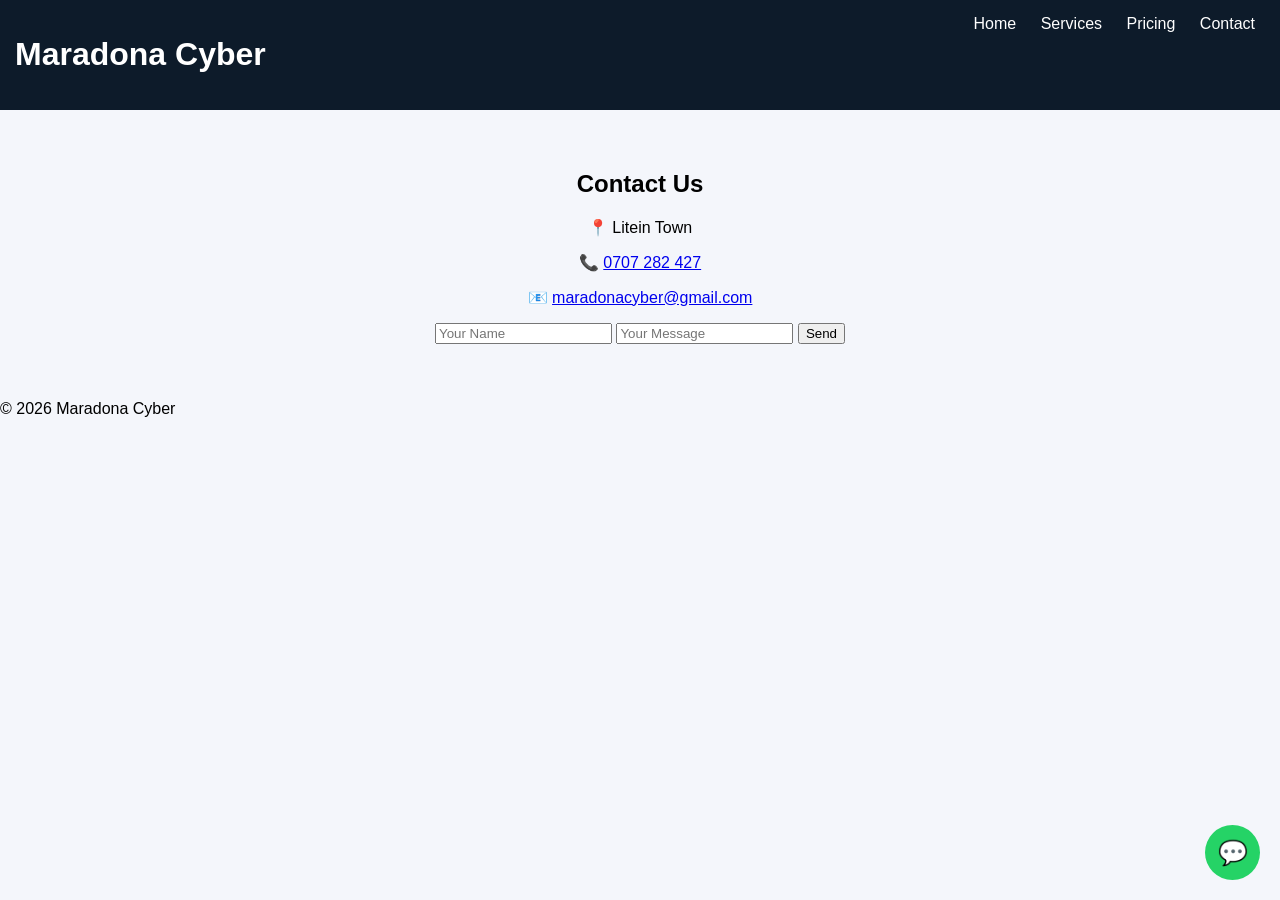
==== contact.html @ 90aab127 "Rename coontact.html to contact.html" ====
<!DOCTYPE html>
<html lang="en">
<head>
<meta charset="UTF-8">
<title>Contact | Maradona Cyber</title>
<link rel="stylesheet" href="style.css">
</head>
<body>

<header>
  <h1>Maradona Cyber</h1>
  <nav>
    <a href="index.html">Home</a>
    <a href="services.html">Services</a>
    <a href="pricing.html">Pricing</a>
    <a href="contact.html">Contact</a>
  </nav>
</header>

<section class="page">
  <h2>Contact Us</h2>

  <p>📍 Litein Town</p>
  <p>📞 <a href="tel:0707282427">0707 282 427</a></p>
  <p>📧 <a href="mailto:maradonacyber@gmail.com">maradonacyber@gmail.com</a></p>

  <form id="contactForm">
    <input type="text" placeholder="Your Name" required>
    <input type="text" placeholder="Your Message" required>
    <button type="submit">Send</button>
  </form>

</section>

<footer><p>© 2026 Maradona Cyber</p></footer>

<a href="https://wa.me/254707282427" class="whatsapp-float">💬</a>

<script src="script.js"></script>
</body>
</html>
---- style.css ----
body {
  margin: 0;
  font-family: Arial;
  background: #f4f6fb;
}

header {
  display: flex;
  justify-content: space-between;
  padding: 15px;
  background: #0d1b2a;
  color: white;
}

nav a {
  color: white;
  margin: 10px;
  text-decoration: none;
}

.hero {
  height: 80vh;
  background: linear-gradient(rgba(0,0,0,0.6), rgba(0,0,0,0.6)),
  url('https://images.unsplash.com/photo-1519389950473-47ba0277781c');
  background-size: cover;
  color: white;
  text-align: center;
  padding-top: 150px;
}

.btn {
  background: #00b4d8;
  padding: 12px 20px;
  color: white;
  text-decoration: none;
}

.features {
  display: flex;
  justify-content: center;
  gap: 20px;
  padding: 40px;
}

.card {
  background: white;
  padding: 20px;
  border-radius: 10px;
}

.page {
  padding: 40px;
  text-align: center;
}

.pricing {
  display: flex;
  justify-content: center;
  gap: 20px;
}

.plan {
  background: white;
  padding: 20px;
  border-radius: 10px;
}

/* WhatsApp */
.whatsapp-float {
  position: fixed;
  bottom: 20px;
  right: 20px;
  background: #25D366;
  color: white;
  font-size: 24px;
  width: 55px;
  height: 55px;
  display: flex;
  align-items: center;
  justify-content: center;
  border-radius: 50%;
  text-decoration: none;
}
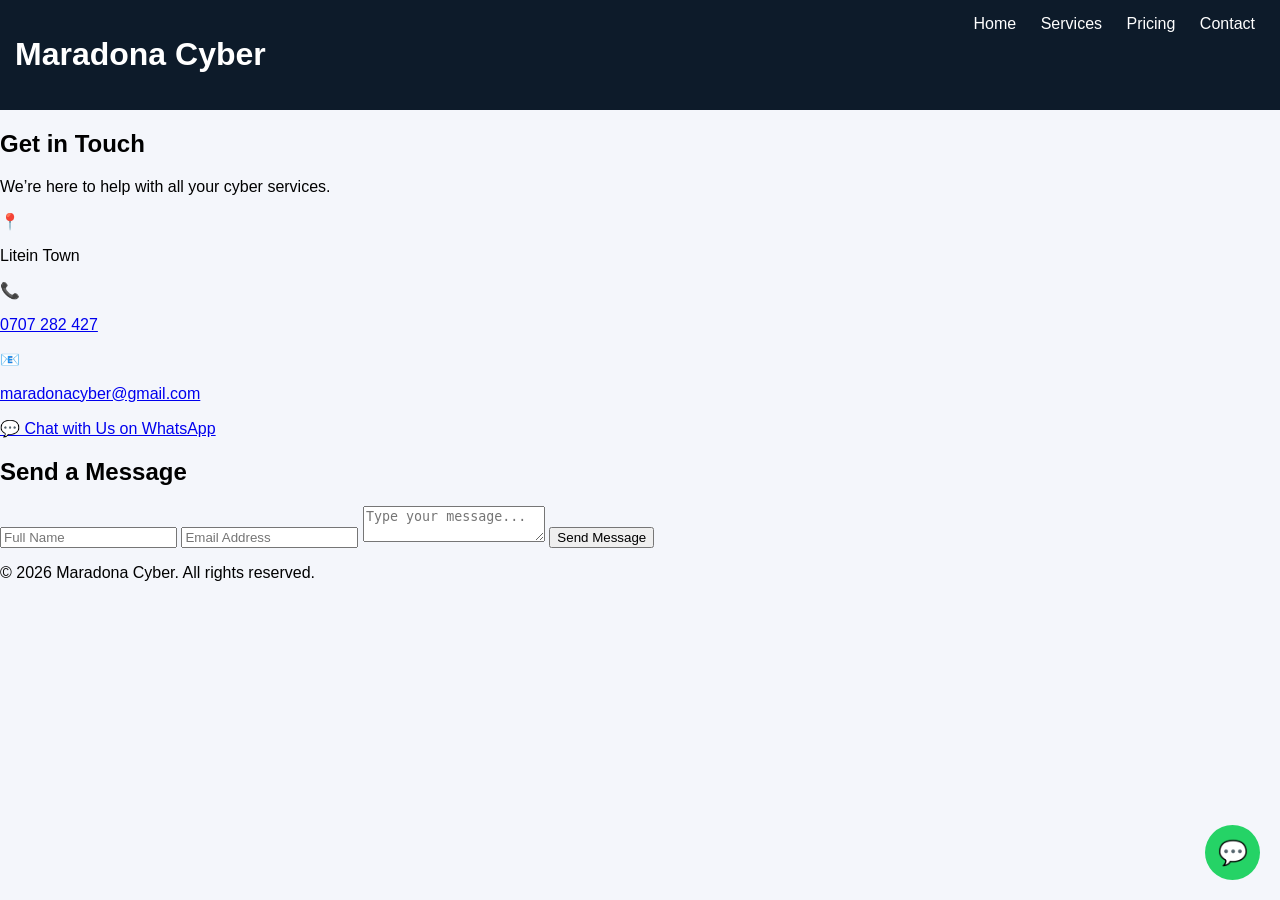
==== commit 49543102: "Update contact.html" ====
--- a/contact.html
+++ b/contact.html
@@ -2,40 +2,78 @@
 <html lang="en">
 <head>
 <meta charset="UTF-8">
+<meta name="viewport" content="width=device-width, initial-scale=1.0">
 <title>Contact | Maradona Cyber</title>
 <link rel="stylesheet" href="style.css">
+
+<!-- Google Font -->
+<link href="https://fonts.googleapis.com/css2?family=Poppins:wght@300;400;600&display=swap" rel="stylesheet">
 </head>
+
 <body>
 
-<header>
-  <h1>Maradona Cyber</h1>
+<header class="header">
+  <h1 class="logo">Maradona Cyber</h1>
   <nav>
     <a href="index.html">Home</a>
     <a href="services.html">Services</a>
     <a href="pricing.html">Pricing</a>
-    <a href="contact.html">Contact</a>
+    <a href="contact.html" class="active">Contact</a>
   </nav>
 </header>
 
-<section class="page">
-  <h2>Contact Us</h2>
+<section class="contact-container">
 
-  <p>📍 Litein Town</p>
-  <p>📞 <a href="tel:0707282427">0707 282 427</a></p>
-  <p>📧 <a href="mailto:maradonacyber@gmail.com">maradonacyber@gmail.com</a></p>
+  <div class="contact-info">
+    <h2>Get in Touch</h2>
+    <p>We’re here to help with all your cyber services.</p>
 
-  <form id="contactForm">
-    <input type="text" placeholder="Your Name" required>
-    <input type="text" placeholder="Your Message" required>
-    <button type="submit">Send</button>
-  </form>
+    <div class="info-box">
+      <span>📍</span>
+      <p>Litein Town</p>
+    </div>
+
+    <div class="info-box">
+      <span>📞</span>
+      <p><a href="tel:0707282427">0707 282 427</a></p>
+    </div>
+
+    <div class="info-box">
+      <span>📧</span>
+      <p><a href="mailto:maradonacyber@gmail.com">maradonacyber@gmail.com</a></p>
+    </div>
+
+    <!-- WHATSAPP CTA -->
+    <a href="https://wa.me/254707282427?text=Hello%20Maradona%20Cyber,%20I%20would%20like%20assistance%20with%20your%20services.%20Kindly%20advise%20on%20availability%20and%20pricing.%20Thank%20you." 
+       class="whatsapp-btn" target="_blank">
+       💬 Chat with Us on WhatsApp
+    </a>
+
+  </div>
+
+  <div class="contact-form">
+    <h2>Send a Message</h2>
+
+    <form id="contactForm">
+      <input type="text" placeholder="Full Name" required>
+      <input type="email" placeholder="Email Address" required>
+      <textarea placeholder="Type your message..." required></textarea>
+      <button type="submit">Send Message</button>
+    </form>
+
+  </div>
 
 </section>
 
-<footer><p>© 2026 Maradona Cyber</p></footer>
+<footer>
+  <p>© 2026 Maradona Cyber. All rights reserved.</p>
+</footer>
 
-<a href="https://wa.me/254707282427" class="whatsapp-float">💬</a>
+<!-- FLOATING WHATSAPP -->
+<a href="https://wa.me/254707282427?text=Hello%20Maradona%20Cyber,%20I%20need%20assistance%20with%20your%20services." 
+class="whatsapp-float" target="_blank">💬</a>
 
 <script src="script.js"></script>
+
 </body>
 </html>
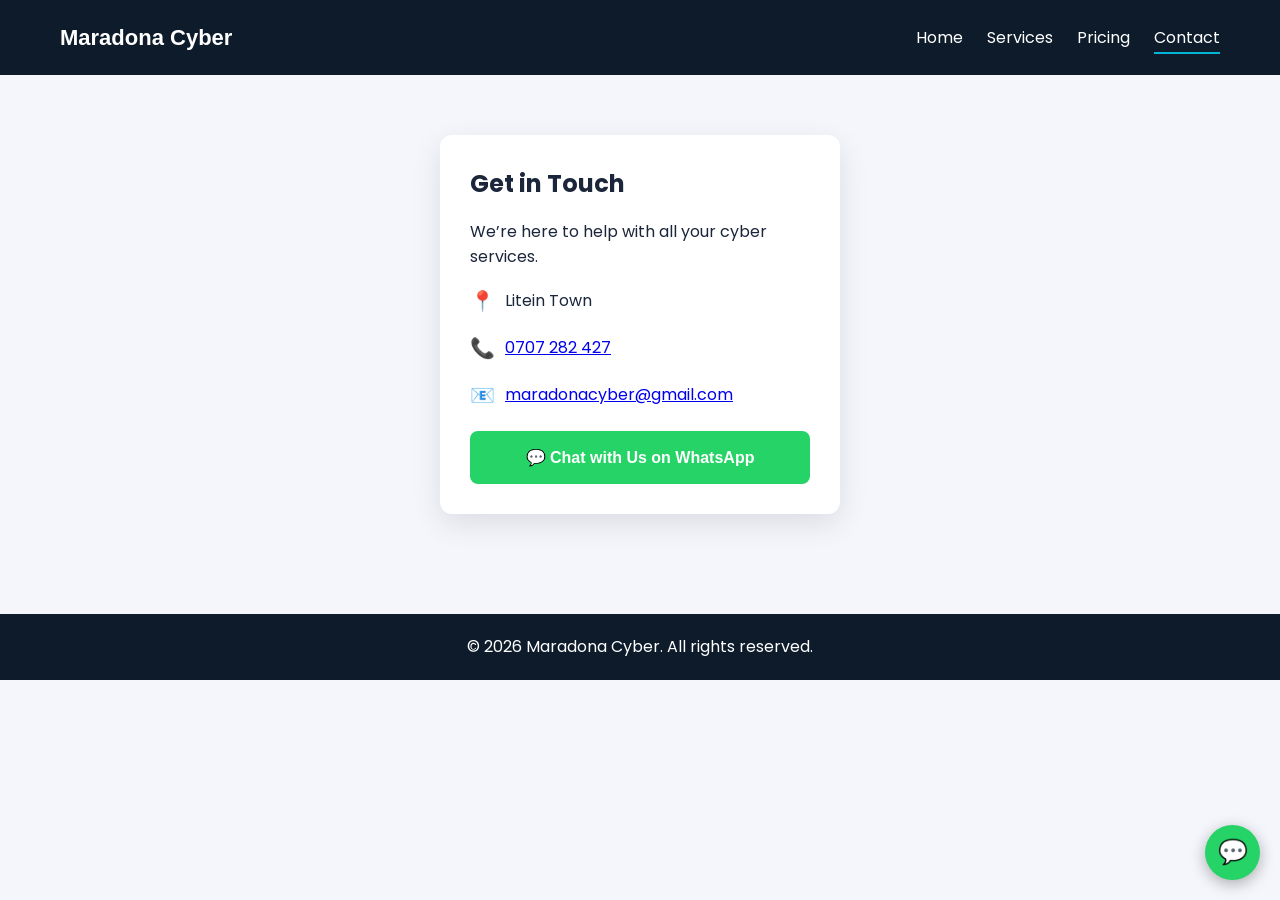
==== commit 9b138f73: "Update contact.html" ====
--- a/contact.html
+++ b/contact.html
@@ -51,18 +51,6 @@
 
   </div>
 
-  <div class="contact-form">
-    <h2>Send a Message</h2>
-
-    <form id="contactForm">
-      <input type="text" placeholder="Full Name" required>
-      <input type="email" placeholder="Email Address" required>
-      <textarea placeholder="Type your message..." required></textarea>
-      <button type="submit">Send Message</button>
-    </form>
-
-  </div>
-
 </section>
 
 <footer>
--- a/style.css
+++ b/style.css
@@ -1,71 +1,254 @@
+/* ===== GLOBAL ===== */
+* {
+  margin: 0;
+  padding: 0;
+  box-sizing: border-box;
+}
+
 body {
-  margin: 0;
-  font-family: Arial;
+  font-family: 'Poppins', sans-serif;
   background: #f4f6fb;
-}
-
-header {
+  color: #1b263b;
+  line-height: 1.6;
+}
+
+/* ===== HEADER ===== */
+.header {
   display: flex;
   justify-content: space-between;
-  padding: 15px;
+  align-items: center;
+  padding: 20px 60px;
   background: #0d1b2a;
   color: white;
 }
 
+.logo {
+  font-size: 22px;
+  font-weight: 600;
+}
+
 nav a {
   color: white;
-  margin: 10px;
+  margin-left: 20px;
   text-decoration: none;
-}
-
+  position: relative;
+  font-weight: 400;
+}
+
+nav a::after {
+  content: "";
+  position: absolute;
+  width: 0%;
+  height: 2px;
+  background: #00b4d8;
+  left: 0;
+  bottom: -5px;
+  transition: 0.3s;
+}
+
+nav a:hover::after,
+nav a.active::after {
+  width: 100%;
+}
+
+/* ===== HERO SECTION ===== */
 .hero {
-  height: 80vh;
-  background: linear-gradient(rgba(0,0,0,0.6), rgba(0,0,0,0.6)),
+  height: 90vh;
+  background: linear-gradient(rgba(13,27,42,0.7), rgba(13,27,42,0.7)),
   url('https://images.unsplash.com/photo-1519389950473-47ba0277781c');
   background-size: cover;
-  color: white;
-  text-align: center;
-  padding-top: 150px;
-}
-
+  background-position: center;
+  color: white;
+  display: flex;
+  flex-direction: column;
+  justify-content: center;
+  align-items: center;
+  text-align: center;
+}
+
+.hero h2 {
+  font-size: 42px;
+  margin-bottom: 15px;
+}
+
+.hero p {
+  font-size: 18px;
+  margin-bottom: 25px;
+}
+
+/* BUTTON */
 .btn {
   background: #00b4d8;
-  padding: 12px 20px;
-  color: white;
+  color: white;
+  padding: 12px 25px;
+  border-radius: 8px;
   text-decoration: none;
-}
-
+  transition: 0.3s;
+}
+
+.btn:hover {
+  background: #0096c7;
+}
+
+/* ===== FEATURES ===== */
 .features {
   display: flex;
   justify-content: center;
-  gap: 20px;
-  padding: 40px;
+  gap: 25px;
+  padding: 60px;
+  flex-wrap: wrap;
 }
 
 .card {
   background: white;
-  padding: 20px;
-  border-radius: 10px;
-}
-
+  padding: 25px;
+  border-radius: 12px;
+  width: 250px;
+  text-align: center;
+  font-weight: 500;
+  box-shadow: 0 10px 25px rgba(0,0,0,0.08);
+  transition: 0.3s;
+}
+
+.card:hover {
+  transform: translateY(-5px);
+}
+
+/* ===== PAGE SECTIONS ===== */
 .page {
-  padding: 40px;
-  text-align: center;
-}
-
+  padding: 60px;
+  text-align: center;
+}
+
+.page h2 {
+  margin-bottom: 20px;
+  font-size: 30px;
+}
+
+/* ===== SERVICES LIST ===== */
+.page ul {
+  list-style: none;
+}
+
+.page ul li {
+  background: white;
+  margin: 10px auto;
+  padding: 15px;
+  width: 300px;
+  border-radius: 8px;
+  box-shadow: 0 5px 15px rgba(0,0,0,0.05);
+}
+
+/* ===== PRICING ===== */
 .pricing {
   display: flex;
   justify-content: center;
-  gap: 20px;
+  gap: 25px;
+  flex-wrap: wrap;
+  margin-top: 30px;
 }
 
 .plan {
   background: white;
-  padding: 20px;
-  border-radius: 10px;
-}
-
-/* WhatsApp */
+  padding: 30px;
+  border-radius: 12px;
+  width: 250px;
+  text-align: center;
+  box-shadow: 0 10px 25px rgba(0,0,0,0.08);
+  transition: 0.3s;
+}
+
+.plan:hover {
+  transform: scale(1.05);
+}
+
+.plan h3 {
+  margin-bottom: 10px;
+}
+
+/* ===== CONTACT PAGE ===== */
+.contact-container {
+  display: flex;
+  flex-wrap: wrap;
+  gap: 40px;
+  padding: 60px;
+  justify-content: center;
+}
+
+.contact-info, 
+.contact-form {
+  background: white;
+  padding: 30px;
+  border-radius: 12px;
+  width: 400px;
+  box-shadow: 0 10px 30px rgba(0,0,0,0.1);
+}
+
+.contact-info h2,
+.contact-form h2 {
+  margin-bottom: 15px;
+}
+
+.info-box {
+  display: flex;
+  align-items: center;
+  margin: 15px 0;
+}
+
+.info-box span {
+  font-size: 20px;
+  margin-right: 10px;
+}
+
+/* ===== FORM ===== */
+.contact-form input,
+.contact-form textarea {
+  width: 100%;
+  margin: 10px 0;
+  padding: 12px;
+  border: 1px solid #ddd;
+  border-radius: 8px;
+  font-family: 'Poppins', sans-serif;
+}
+
+.contact-form textarea {
+  min-height: 120px;
+}
+
+.contact-form button {
+  width: 100%;
+  padding: 12px;
+  border: none;
+  background: #00b4d8;
+  color: white;
+  border-radius: 8px;
+  cursor: pointer;
+  transition: 0.3s;
+}
+
+.contact-form button:hover {
+  background: #0096c7;
+}
+
+/* ===== WHATSAPP BUTTON ===== */
+.whatsapp-btn {
+  display: block;
+  margin-top: 20px;
+  padding: 14px;
+  background: #25D366;
+  color: white;
+  text-align: center;
+  border-radius: 8px;
+  text-decoration: none;
+  font-weight: 600;
+  transition: 0.3s;
+}
+
+.whatsapp-btn:hover {
+  background: #1ebe5d;
+}
+
+/* FLOATING BUTTON */
 .whatsapp-float {
   position: fixed;
   bottom: 20px;
@@ -80,4 +263,46 @@
   justify-content: center;
   border-radius: 50%;
   text-decoration: none;
-}
+  box-shadow: 0 4px 15px rgba(0,0,0,0.3);
+  z-index: 1000;
+  transition: 0.3s;
+}
+
+.whatsapp-float:hover {
+  transform: scale(1.1);
+}
+
+/* ===== FOOTER ===== */
+footer {
+  text-align: center;
+  padding: 20px;
+  background: #0d1b2a;
+  color: white;
+  margin-top: 40px;
+}
+
+/* ===== RESPONSIVE ===== */
+@media (max-width: 768px) {
+  .header {
+    flex-direction: column;
+    text-align: center;
+  }
+
+  nav {
+    margin-top: 10px;
+  }
+
+  .hero h2 {
+    font-size: 28px;
+  }
+
+  .features {
+    flex-direction: column;
+    align-items: center;
+  }
+
+  .contact-container {
+    flex-direction: column;
+    padding: 30px;
+  }
+}
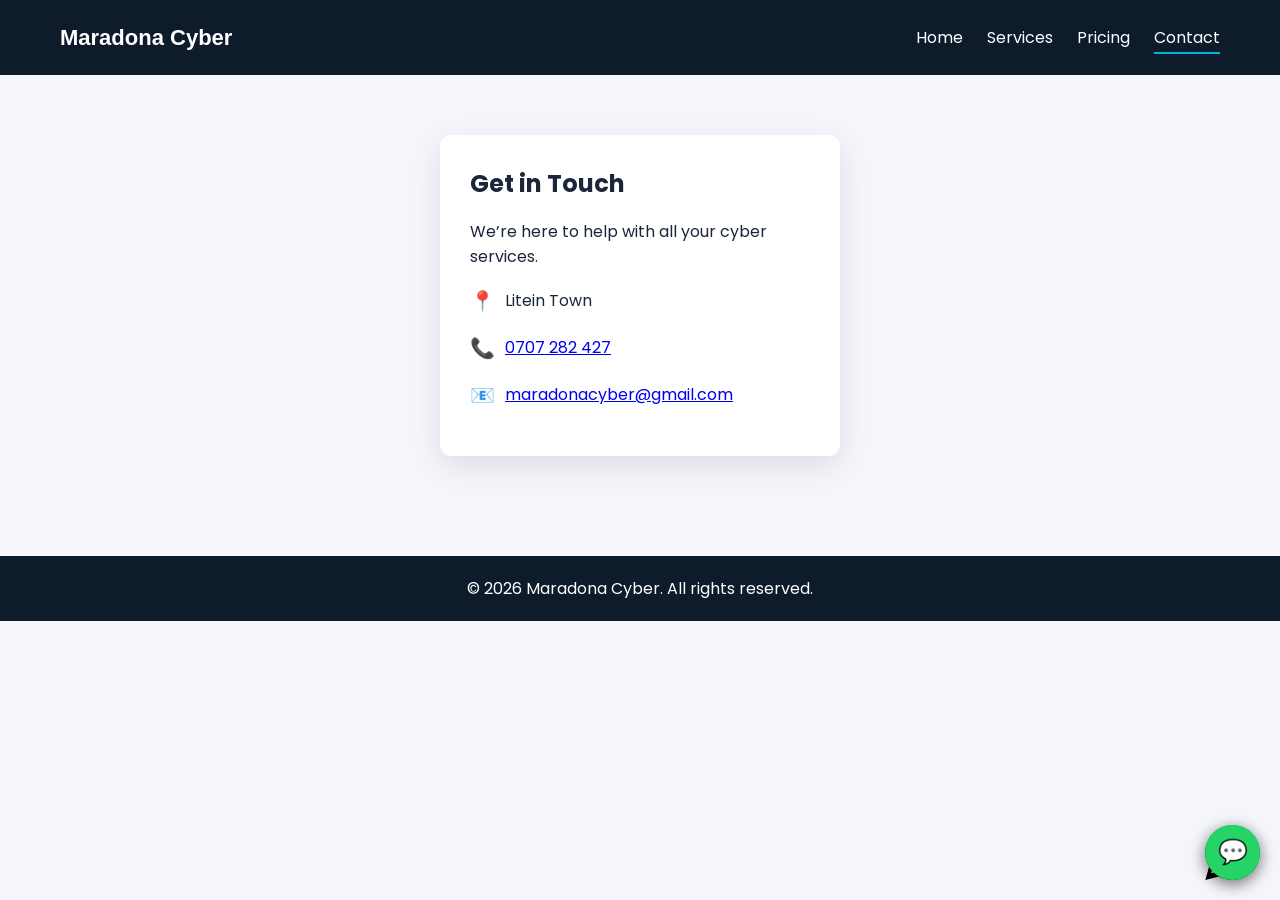
==== commit fb576c75: "Update contact.html" ====
--- a/contact.html
+++ b/contact.html
@@ -45,9 +45,13 @@
 
     <!-- WHATSAPP CTA -->
     <a href="https://wa.me/254707282427?text=Hello%20Maradona%20Cyber,%20I%20would%20like%20assistance%20with%20your%20services.%20Kindly%20advise%20on%20availability%20and%20pricing.%20Thank%20you." 
-       class="whatsapp-btn" target="_blank">
-       💬 Chat with Us on WhatsApp
-    </a>
+   class="whatsapp-float" target="_blank" aria-label="Chat on WhatsApp">
+
+  <svg xmlns="http://www.w3.org/2000/svg" viewBox="0 0 32 32">
+    <path d="M16 .4C7.2.4.2 7.4.2 16.2c0 2.9.8 5.6 2.2 8L.2 32l7.9-2.1c2.3 1.2 5 1.9 7.9 1.9 8.8 0 15.8-7 15.8-15.8S24.8.4 16 .4zm0 28.7c-2.6 0-5.1-.7-7.2-2l-.5-.3-4.7 1.2 1.3-4.6-.3-.5c-1.4-2.2-2.1-4.8-2.1-7.4C2.5 8.4 8.4 2.5 16 2.5s13.5 5.9 13.5 13.5S23.6 29.1 16 29.1zm7.5-10.2c-.4-.2-2.3-1.1-2.6-1.2-.4-.1-.6-.2-.9.2-.3.4-1 1.2-1.2 1.4-.2.2-.5.3-.9.1-2.3-1.1-3.8-2-5.3-4.4-.4-.6.4-.6 1.1-2 .1-.2.1-.5 0-.7-.1-.2-.9-2.2-1.2-3-.3-.8-.6-.7-.9-.7h-.7c-.2 0-.7.1-1.1.5s-1.4 1.3-1.4 3.1 1.4 3.6 1.6 3.8c.2.2 2.7 4.1 6.6 5.7.9.4 1.6.6 2.2.8.9.3 1.7.3 2.4.2.7-.1 2.3-.9 2.6-1.8.3-.9.3-1.7.2-1.8-.1-.2-.3-.3-.7-.5z"/>
+  </svg>
+
+</a>
 
   </div>
 
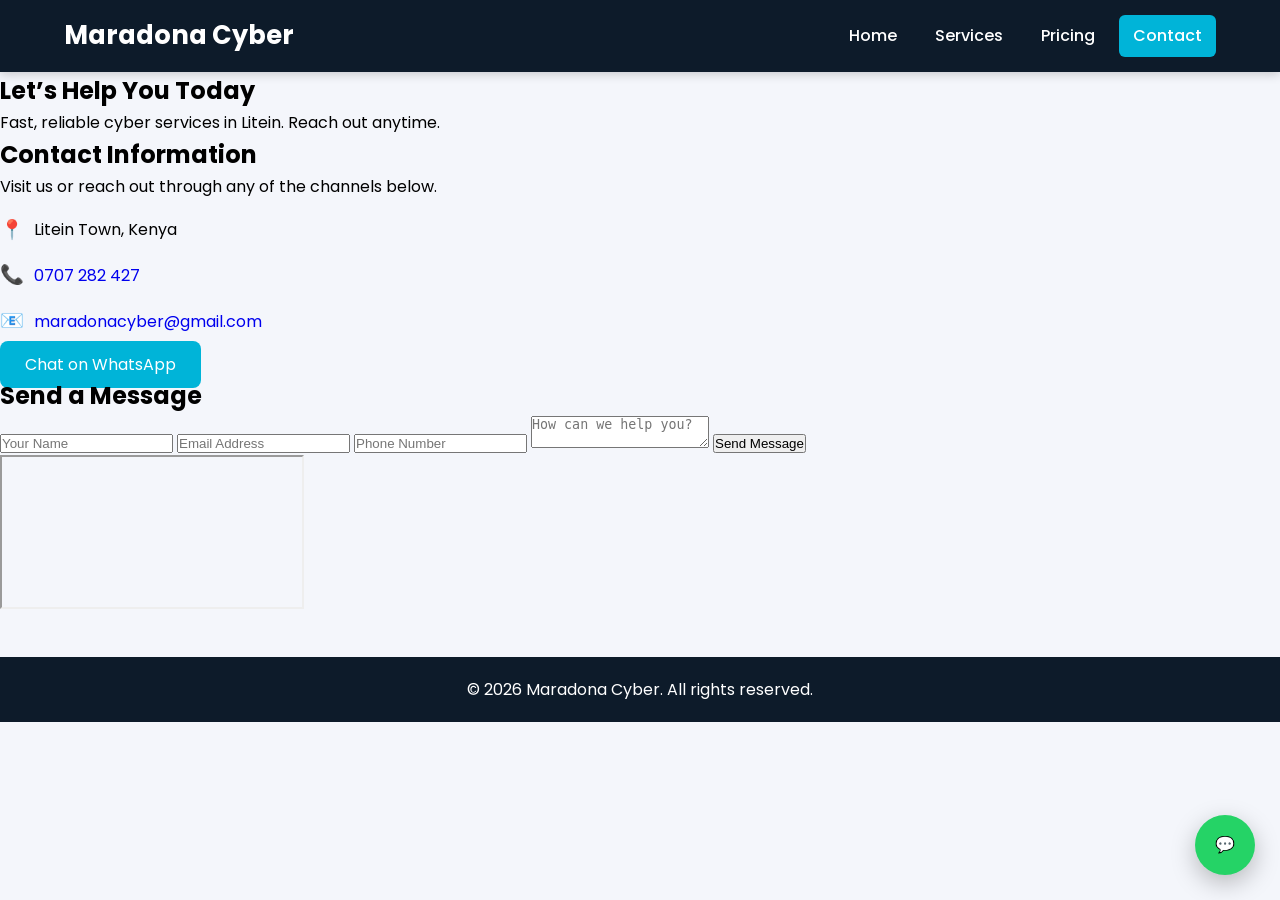
==== commit e7e86078: "Update contact.html" ====
--- a/contact.html
+++ b/contact.html
@@ -6,12 +6,12 @@
 <title>Contact | Maradona Cyber</title>
 <link rel="stylesheet" href="style.css">
 
-<!-- Google Font -->
 <link href="https://fonts.googleapis.com/css2?family=Poppins:wght@300;400;600&display=swap" rel="stylesheet">
 </head>
 
 <body>
 
+<!-- ===== HEADER ===== -->
 <header class="header">
   <h1 class="logo">Maradona Cyber</h1>
   <nav>
@@ -22,15 +22,23 @@
   </nav>
 </header>
 
-<section class="contact-container">
+<!-- ===== HERO ===== -->
+<section class="contact-hero">
+  <h2>Let’s Help You Today</h2>
+  <p>Fast, reliable cyber services in Litein. Reach out anytime.</p>
+</section>
 
-  <div class="contact-info">
-    <h2>Get in Touch</h2>
-    <p>We’re here to help with all your cyber services.</p>
+<!-- ===== MAIN CONTACT SECTION ===== -->
+<section class="contact-wrapper">
+
+  <!-- LEFT SIDE -->
+  <div class="contact-left">
+    <h2>Contact Information</h2>
+    <p>Visit us or reach out through any of the channels below.</p>
 
     <div class="info-box">
       <span>📍</span>
-      <p>Litein Town</p>
+      <p>Litein Town, Kenya</p>
     </div>
 
     <div class="info-box">
@@ -43,29 +51,43 @@
       <p><a href="mailto:maradonacyber@gmail.com">maradonacyber@gmail.com</a></p>
     </div>
 
-    <!-- WHATSAPP CTA -->
-    <a href="https://wa.me/254707282427?text=Hello%20Maradona%20Cyber,%20I%20would%20like%20assistance%20with%20your%20services.%20Kindly%20advise%20on%20availability%20and%20pricing.%20Thank%20you." 
-   class="whatsapp-float" target="_blank" aria-label="Chat on WhatsApp">
+    <!-- CTA BUTTON -->
+    <a href="https://wa.me/254707282427" class="btn" target="_blank">
+      Chat on WhatsApp
+    </a>
+  </div>
 
-  <svg xmlns="http://www.w3.org/2000/svg" viewBox="0 0 32 32">
-    <path d="M16 .4C7.2.4.2 7.4.2 16.2c0 2.9.8 5.6 2.2 8L.2 32l7.9-2.1c2.3 1.2 5 1.9 7.9 1.9 8.8 0 15.8-7 15.8-15.8S24.8.4 16 .4zm0 28.7c-2.6 0-5.1-.7-7.2-2l-.5-.3-4.7 1.2 1.3-4.6-.3-.5c-1.4-2.2-2.1-4.8-2.1-7.4C2.5 8.4 8.4 2.5 16 2.5s13.5 5.9 13.5 13.5S23.6 29.1 16 29.1zm7.5-10.2c-.4-.2-2.3-1.1-2.6-1.2-.4-.1-.6-.2-.9.2-.3.4-1 1.2-1.2 1.4-.2.2-.5.3-.9.1-2.3-1.1-3.8-2-5.3-4.4-.4-.6.4-.6 1.1-2 .1-.2.1-.5 0-.7-.1-.2-.9-2.2-1.2-3-.3-.8-.6-.7-.9-.7h-.7c-.2 0-.7.1-1.1.5s-1.4 1.3-1.4 3.1 1.4 3.6 1.6 3.8c.2.2 2.7 4.1 6.6 5.7.9.4 1.6.6 2.2.8.9.3 1.7.3 2.4.2.7-.1 2.3-.9 2.6-1.8.3-.9.3-1.7.2-1.8-.1-.2-.3-.3-.7-.5z"/>
-  </svg>
+  <!-- RIGHT SIDE (FORM) -->
+  <div class="contact-right">
+    <h2>Send a Message</h2>
 
-</a>
+    <form>
+      <input type="text" placeholder="Your Name" required>
+      <input type="email" placeholder="Email Address" required>
+      <input type="tel" placeholder="Phone Number">
+      <textarea placeholder="How can we help you?" required></textarea>
 
+      <button type="submit">Send Message</button>
+    </form>
   </div>
 
 </section>
 
+<!-- ===== MAP (OPTIONAL PRO TOUCH) ===== -->
+<section class="map">
+  <iframe 
+    src="https://maps.google.com/maps?q=litein%20town&t=&z=13&ie=UTF8&iwloc=&output=embed"
+    loading="lazy">
+  </iframe>
+</section>
+
+<!-- ===== FOOTER ===== -->
 <footer>
   <p>© 2026 Maradona Cyber. All rights reserved.</p>
 </footer>
 
 <!-- FLOATING WHATSAPP -->
-<a href="https://wa.me/254707282427?text=Hello%20Maradona%20Cyber,%20I%20need%20assistance%20with%20your%20services." 
-class="whatsapp-float" target="_blank">💬</a>
-
-<script src="script.js"></script>
+<a href="https://wa.me/254707282427" class="whatsapp-float">💬</a>
 
 </body>
 </html>
--- a/style.css
+++ b/style.css
@@ -8,8 +8,17 @@
 body {
   font-family: 'Poppins', sans-serif;
   background: #f4f6fb;
-  color: #1b263b;
+  color: #000;
   line-height: 1.6;
+}
+
+a {
+  text-decoration: none;
+}
+
+img {
+  max-width: 100%;
+  height: auto;
 }
 
 /* ===== HEADER ===== */
@@ -17,24 +26,48 @@
   display: flex;
   justify-content: space-between;
   align-items: center;
-  padding: 20px 60px;
+  padding: 15px 5%;
   background: #0d1b2a;
-  color: white;
+  color: #ffffff;
+  flex-wrap: wrap;
+  box-shadow: 0 2px 10px rgba(0,0,0,0.2);
 }
 
 .logo {
-  font-size: 22px;
-  font-weight: 600;
+  font-size: 1.6rem;
+  font-weight: 700;
+  color: #ffffff;
+}
+
+/* NAVIGATION */
+nav {
+  display: flex;
+  flex-wrap: wrap;
+  gap: 10px;
 }
 
 nav a {
-  color: white;
-  margin-left: 20px;
-  text-decoration: none;
+  color: #ffffff;
+  font-weight: 500;
+  padding: 8px 14px;
+  border-radius: 6px;
   position: relative;
-  font-weight: 400;
-}
-
+  transition: all 0.3s ease;
+}
+
+/* HOVER */
+nav a:hover {
+  background: rgba(255,255,255,0.1);
+  color: #00b4d8;
+}
+
+/* ACTIVE */
+nav a.active {
+  background: #00b4d8;
+  color: #ffffff;
+}
+
+/* UNDERLINE */
 nav a::after {
   content: "";
   position: absolute;
@@ -42,37 +75,36 @@
   height: 2px;
   background: #00b4d8;
   left: 0;
-  bottom: -5px;
-  transition: 0.3s;
-}
-
-nav a:hover::after,
-nav a.active::after {
-  width: 100%;
-}
-
-/* ===== HERO SECTION ===== */
+  bottom: -4px;
+  transition: width 0.3s ease;
+}
+
+nav a:hover::after {
+  width: 100%;
+}
+
+/* ===== HERO ===== */
 .hero {
   height: 90vh;
   background: linear-gradient(rgba(13,27,42,0.7), rgba(13,27,42,0.7)),
-  url('https://images.unsplash.com/photo-1519389950473-47ba0277781c');
+              url('https://images.unsplash.com/photo-1519389950473-47ba0277781c') no-repeat center center;
   background-size: cover;
-  background-position: center;
   color: white;
   display: flex;
   flex-direction: column;
   justify-content: center;
   align-items: center;
   text-align: center;
+  padding: 0 5%;
 }
 
 .hero h2 {
-  font-size: 42px;
+  font-size: 3rem;
   margin-bottom: 15px;
 }
 
 .hero p {
-  font-size: 18px;
+  font-size: 1.2rem;
   margin-bottom: 25px;
 }
 
@@ -82,111 +114,95 @@
   color: white;
   padding: 12px 25px;
   border-radius: 8px;
-  text-decoration: none;
-  transition: 0.3s;
+  transition: all 0.3s ease;
 }
 
 .btn:hover {
   background: #0096c7;
 }
 
-/* ===== FEATURES ===== */
-.features {
-  display: flex;
-  justify-content: center;
+/* ===== GRIDS ===== */
+.features,
+.services-grid,
+.pricing {
+  display: grid;
+  grid-template-columns: repeat(auto-fit, minmax(250px, 1fr));
   gap: 25px;
-  padding: 60px;
-  flex-wrap: wrap;
-}
-
-.card {
+  padding: 40px 5%;
+  justify-items: center;
+}
+
+/* ===== CARDS ===== */
+.service-card,
+.card,
+.plan {
   background: white;
+  width: 100%;
+  max-width: 260px;
   padding: 25px;
   border-radius: 12px;
-  width: 250px;
   text-align: center;
-  font-weight: 500;
+  color: #000;
   box-shadow: 0 10px 25px rgba(0,0,0,0.08);
-  transition: 0.3s;
-}
-
-.card:hover {
-  transform: translateY(-5px);
-}
-
-/* ===== PAGE SECTIONS ===== */
+  transition: transform 0.3s ease, box-shadow 0.3s ease;
+  cursor: pointer;
+}
+
+.service-card:hover,
+.card:hover,
+.plan:hover {
+  transform: translateY(-8px) scale(1.03);
+  box-shadow: 0 15px 35px rgba(0,0,0,0.15);
+}
+
+.service-card .icon,
+.card .icon {
+  font-size: 2rem;
+}
+
+.service-card h3,
+.card h3,
+.plan h3 {
+  margin: 10px 0;
+}
+
+.service-card p,
+.card p,
+.plan p {
+  font-size: 0.9rem;
+  color: #555;
+}
+
+/* ===== PAGE ===== */
 .page {
-  padding: 60px;
+  padding: 50px 5%;
+  max-width: 1200px;
+  margin: auto;
   text-align: center;
 }
 
 .page h2 {
   margin-bottom: 20px;
-  font-size: 30px;
-}
-
-/* ===== SERVICES LIST ===== */
-.page ul {
-  list-style: none;
-}
-
-.page ul li {
-  background: white;
-  margin: 10px auto;
-  padding: 15px;
-  width: 300px;
-  border-radius: 8px;
-  box-shadow: 0 5px 15px rgba(0,0,0,0.05);
-}
-
-/* ===== PRICING ===== */
-.pricing {
-  display: flex;
-  justify-content: center;
-  gap: 25px;
-  flex-wrap: wrap;
-  margin-top: 30px;
-}
-
-.plan {
-  background: white;
-  padding: 30px;
-  border-radius: 12px;
-  width: 250px;
-  text-align: center;
-  box-shadow: 0 10px 25px rgba(0,0,0,0.08);
-  transition: 0.3s;
-}
-
-.plan:hover {
-  transform: scale(1.05);
-}
-
-.plan h3 {
-  margin-bottom: 10px;
-}
-
-/* ===== CONTACT PAGE ===== */
+  font-size: 2rem;
+}
+
+/* ===== CONTACT ===== */
 .contact-container {
   display: flex;
   flex-wrap: wrap;
   gap: 40px;
-  padding: 60px;
+  padding: 50px 5%;
   justify-content: center;
 }
 
-.contact-info, 
+.contact-info,
 .contact-form {
   background: white;
   padding: 30px;
   border-radius: 12px;
-  width: 400px;
+  width: 100%;
+  max-width: 400px;
   box-shadow: 0 10px 30px rgba(0,0,0,0.1);
-}
-
-.contact-info h2,
-.contact-form h2 {
-  margin-bottom: 15px;
 }
 
 .info-box {
@@ -196,11 +212,11 @@
 }
 
 .info-box span {
-  font-size: 20px;
+  font-size: 1.2rem;
   margin-right: 10px;
 }
 
-/* ===== FORM ===== */
+/* FORM */
 .contact-form input,
 .contact-form textarea {
   width: 100%;
@@ -208,7 +224,6 @@
   padding: 12px;
   border: 1px solid #ddd;
   border-radius: 8px;
-  font-family: 'Poppins', sans-serif;
 }
 
 .contact-form textarea {
@@ -223,53 +238,41 @@
   color: white;
   border-radius: 8px;
   cursor: pointer;
-  transition: 0.3s;
+  transition: all 0.3s ease;
 }
 
 .contact-form button:hover {
   background: #0096c7;
 }
 
-/* ===== WHATSAPP BUTTON ===== */
-.whatsapp-btn {
-  display: block;
-  margin-top: 20px;
-  padding: 14px;
-  background: #25D366;
-  color: white;
-  text-align: center;
-  border-radius: 8px;
-  text-decoration: none;
-  font-weight: 600;
-  transition: 0.3s;
-}
-
-.whatsapp-btn:hover {
-  background: #1ebe5d;
-}
-
-/* FLOATING BUTTON */
+/* ===== WHATSAPP ===== */
 .whatsapp-float {
   position: fixed;
-  bottom: 20px;
-  right: 20px;
+  bottom: 25px;
+  right: 25px;
+  width: 60px;
+  height: 60px;
   background: #25D366;
-  color: white;
-  font-size: 24px;
-  width: 55px;
-  height: 55px;
+  border-radius: 50%;
   display: flex;
   align-items: center;
   justify-content: center;
-  border-radius: 50%;
-  text-decoration: none;
-  box-shadow: 0 4px 15px rgba(0,0,0,0.3);
+  box-shadow: 0 8px 25px rgba(0,0,0,0.25);
   z-index: 1000;
-  transition: 0.3s;
+  transition: all 0.3s ease;
+  animation: pulse 2s infinite;
 }
 
 .whatsapp-float:hover {
   transform: scale(1.1);
+  background: #1ebe5d;
+}
+
+/* ANIMATION */
+@keyframes pulse {
+  0% { box-shadow: 0 0 0 0 rgba(37,211,102, 0.6); }
+  70% { box-shadow: 0 0 0 15px rgba(37,211,102, 0); }
+  100% { box-shadow: 0 0 0 0 rgba(37,211,102, 0); }
 }
 
 /* ===== FOOTER ===== */
@@ -282,6 +285,12 @@
 }
 
 /* ===== RESPONSIVE ===== */
+@media (max-width: 1024px) {
+  .hero h2 {
+    font-size: 2.4rem;
+  }
+}
+
 @media (max-width: 768px) {
   .header {
     flex-direction: column;
@@ -290,19 +299,25 @@
 
   nav {
     margin-top: 10px;
+    justify-content: center;
+  }
+
+  .hero {
+    height: auto;
+    padding: 60px 5%;
   }
 
   .hero h2 {
-    font-size: 28px;
-  }
-
-  .features {
-    flex-direction: column;
-    align-items: center;
+    font-size: 2rem;
+  }
+
+  .features,
+  .services-grid,
+  .pricing {
+    grid-template-columns: 1fr;
   }
 
   .contact-container {
     flex-direction: column;
-    padding: 30px;
-  }
-}
+  }
+}
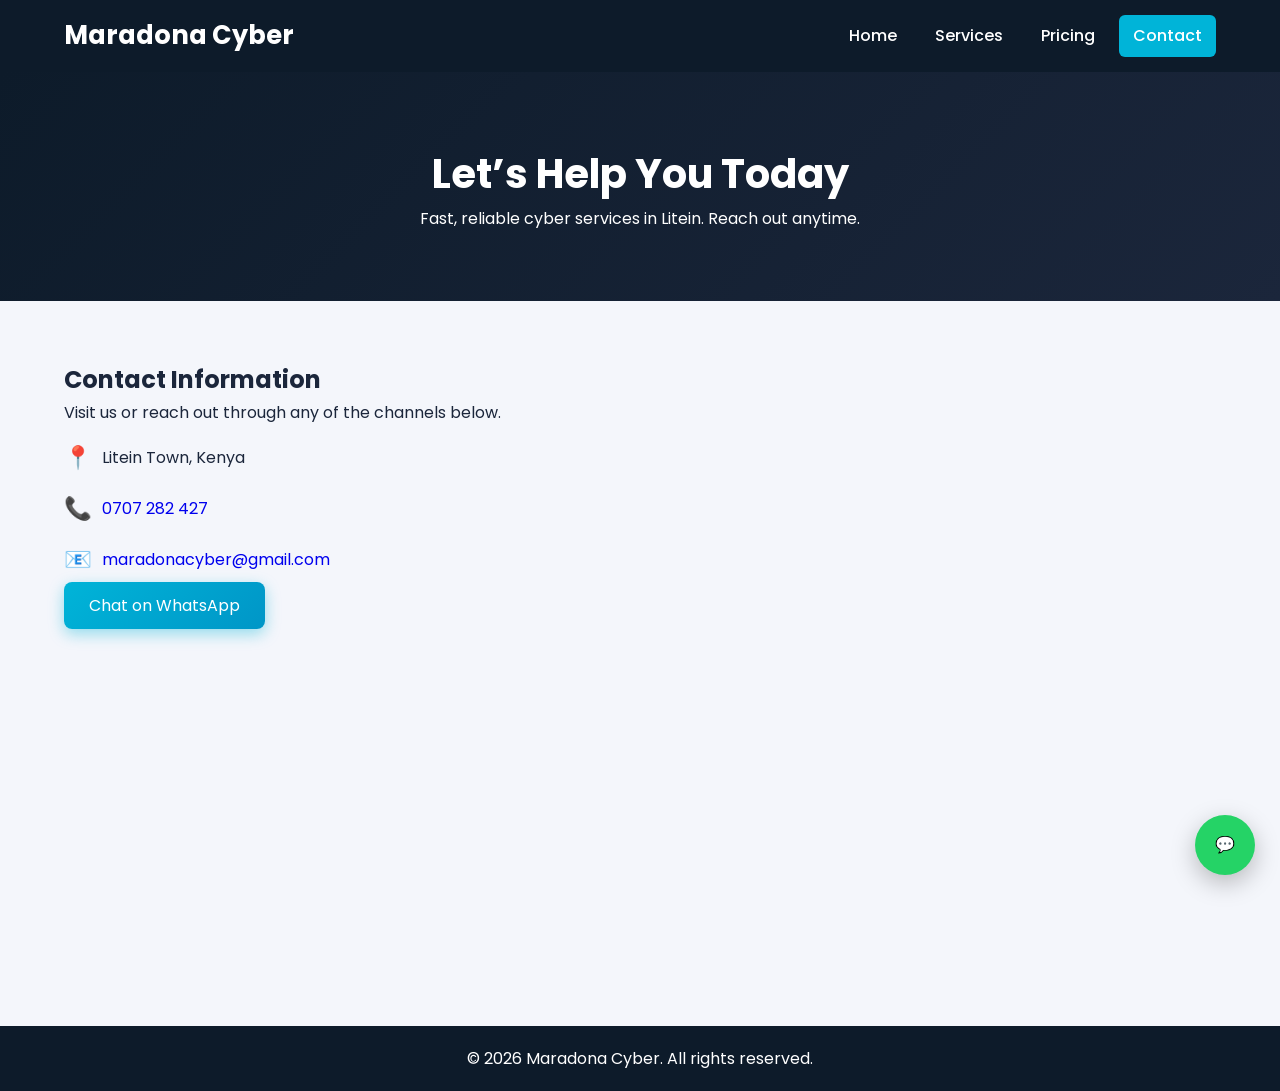
==== commit 06fd9218: "Update contact.html" ====
--- a/contact.html
+++ b/contact.html
@@ -57,20 +57,6 @@
     </a>
   </div>
 
-  <!-- RIGHT SIDE (FORM) -->
-  <div class="contact-right">
-    <h2>Send a Message</h2>
-
-    <form>
-      <input type="text" placeholder="Your Name" required>
-      <input type="email" placeholder="Email Address" required>
-      <input type="tel" placeholder="Phone Number">
-      <textarea placeholder="How can we help you?" required></textarea>
-
-      <button type="submit">Send Message</button>
-    </form>
-  </div>
-
 </section>
 
 <!-- ===== MAP (OPTIONAL PRO TOUCH) ===== -->
--- a/style.css
+++ b/style.css
@@ -8,7 +8,7 @@
 body {
   font-family: 'Poppins', sans-serif;
   background: #f4f6fb;
-  color: #000;
+  color: #1b263b;
   line-height: 1.6;
 }
 
@@ -28,72 +28,50 @@
   align-items: center;
   padding: 15px 5%;
   background: #0d1b2a;
-  color: #ffffff;
+  color: #fff;
   flex-wrap: wrap;
-  box-shadow: 0 2px 10px rgba(0,0,0,0.2);
+  box-shadow: 0 4px 20px rgba(0,0,0,0.2);
 }
 
 .logo {
   font-size: 1.6rem;
   font-weight: 700;
-  color: #ffffff;
-}
-
-/* NAVIGATION */
+}
+
+/* NAV */
 nav {
   display: flex;
-  flex-wrap: wrap;
   gap: 10px;
 }
 
 nav a {
-  color: #ffffff;
+  color: #fff;
   font-weight: 500;
   padding: 8px 14px;
   border-radius: 6px;
-  position: relative;
   transition: all 0.3s ease;
 }
 
-/* HOVER */
 nav a:hover {
   background: rgba(255,255,255,0.1);
   color: #00b4d8;
 }
 
-/* ACTIVE */
 nav a.active {
   background: #00b4d8;
-  color: #ffffff;
-}
-
-/* UNDERLINE */
-nav a::after {
-  content: "";
-  position: absolute;
-  width: 0%;
-  height: 2px;
-  background: #00b4d8;
-  left: 0;
-  bottom: -4px;
-  transition: width 0.3s ease;
-}
-
-nav a:hover::after {
-  width: 100%;
+  color: #fff;
 }
 
 /* ===== HERO ===== */
 .hero {
   height: 90vh;
   background: linear-gradient(rgba(13,27,42,0.7), rgba(13,27,42,0.7)),
-              url('https://images.unsplash.com/photo-1519389950473-47ba0277781c') no-repeat center center;
+              url('https://images.unsplash.com/photo-1519389950473-47ba0277781c') no-repeat center;
   background-size: cover;
   color: white;
   display: flex;
-  flex-direction: column;
+  align-items: center;
   justify-content: center;
-  align-items: center;
   text-align: center;
   padding: 0 5%;
 }
@@ -110,15 +88,17 @@
 
 /* BUTTON */
 .btn {
-  background: #00b4d8;
+  background: linear-gradient(135deg, #00b4d8, #0096c7);
   color: white;
   padding: 12px 25px;
   border-radius: 8px;
-  transition: all 0.3s ease;
+  transition: 0.3s;
+  box-shadow: 0 5px 15px rgba(0,180,216,0.4);
 }
 
 .btn:hover {
-  background: #0096c7;
+  transform: translateY(-2px);
+  box-shadow: 0 10px 25px rgba(0,180,216,0.5);
 }
 
 /* ===== GRIDS ===== */
@@ -126,10 +106,9 @@
 .services-grid,
 .pricing {
   display: grid;
-  grid-template-columns: repeat(auto-fit, minmax(250px, 1fr));
-  gap: 25px;
-  padding: 40px 5%;
-  justify-items: center;
+  grid-template-columns: repeat(auto-fit, minmax(260px, 1fr));
+  gap: 30px;
+  padding: 50px 5%;
 }
 
 /* ===== CARDS ===== */
@@ -137,74 +116,86 @@
 .card,
 .plan {
   background: white;
-  width: 100%;
-  max-width: 260px;
-  padding: 25px;
-  border-radius: 12px;
-  text-align: center;
-  color: #000;
-  box-shadow: 0 10px 25px rgba(0,0,0,0.08);
-  transition: transform 0.3s ease, box-shadow 0.3s ease;
-  cursor: pointer;
+  padding: 30px;
+  border-radius: 14px;
+  text-align: center;
+  box-shadow: 0 15px 40px rgba(0,0,0,0.08);
+  transition: all 0.3s ease;
 }
 
 .service-card:hover,
 .card:hover,
 .plan:hover {
-  transform: translateY(-8px) scale(1.03);
-  box-shadow: 0 15px 35px rgba(0,0,0,0.15);
-}
-
-.service-card .icon,
-.card .icon {
-  font-size: 2rem;
+  transform: translateY(-10px);
+  box-shadow: 0 25px 50px rgba(0,0,0,0.15);
 }
 
 .service-card h3,
 .card h3,
 .plan h3 {
-  margin: 10px 0;
+  margin: 15px 0;
 }
 
 .service-card p,
 .card p,
 .plan p {
-  font-size: 0.9rem;
+  font-size: 0.95rem;
   color: #555;
 }
 
 /* ===== PAGE ===== */
 .page {
-  padding: 50px 5%;
+  padding: 60px 5%;
   max-width: 1200px;
   margin: auto;
   text-align: center;
 }
 
 .page h2 {
-  margin-bottom: 20px;
-  font-size: 2rem;
-}
-
-/* ===== CONTACT ===== */
-.contact-container {
-  display: flex;
+  font-size: 2.2rem;
+  margin-bottom: 10px;
+}
+
+.page p {
+  color: #666;
+  margin-bottom: 30px;
+}
+
+/* ===== CONTACT HERO ===== */
+.contact-hero {
+  background: linear-gradient(135deg, #0d1b2a, #1b263b);
+  color: white;
+  text-align: center;
+  padding: 70px 20px;
+}
+
+.contact-hero h2 {
+  font-size: 2.5rem;
+}
+
+/* ===== CONTACT WRAPPER ===== */
+.contact-wrapper {
+  display: flex;
+  gap: 40px;
+  padding: 60px 5%;
   flex-wrap: wrap;
-  gap: 40px;
-  padding: 50px 5%;
-  justify-content: center;
-}
-
-.contact-info,
-.contact-form {
+}
+
+.contact-left {
+  flex: 1;
+  min-width: 300px;
+}
+
+.contact-right {
+  flex: 1;
+  min-width: 300px;
   background: white;
-  padding: 30px;
-  border-radius: 12px;
-  width: 100%;
-  max-width: 400px;
-  box-shadow: 0 10px 30px rgba(0,0,0,0.1);
-}
-
+  padding: 35px;
+  border-radius: 14px;
+  box-shadow: 0 15px 40px rgba(0,0,0,0.1);
+}
+
+/* INFO BOX */
 .info-box {
   display: flex;
   align-items: center;
@@ -212,25 +203,25 @@
 }
 
 .info-box span {
-  font-size: 1.2rem;
+  font-size: 1.4rem;
   margin-right: 10px;
 }
 
 /* FORM */
-.contact-form input,
-.contact-form textarea {
+.contact-right input,
+.contact-right textarea {
   width: 100%;
-  margin: 10px 0;
+  margin: 12px 0;
   padding: 12px;
+  border-radius: 8px;
   border: 1px solid #ddd;
-  border-radius: 8px;
-}
-
-.contact-form textarea {
+}
+
+.contact-right textarea {
   min-height: 120px;
 }
 
-.contact-form button {
+.contact-right button {
   width: 100%;
   padding: 12px;
   border: none;
@@ -238,11 +229,18 @@
   color: white;
   border-radius: 8px;
   cursor: pointer;
-  transition: all 0.3s ease;
-}
-
-.contact-form button:hover {
+  transition: 0.3s;
+}
+
+.contact-right button:hover {
   background: #0096c7;
+}
+
+/* ===== MAP ===== */
+.map iframe {
+  width: 100%;
+  height: 300px;
+  border: none;
 }
 
 /* ===== WHATSAPP ===== */
@@ -259,13 +257,12 @@
   justify-content: center;
   box-shadow: 0 8px 25px rgba(0,0,0,0.25);
   z-index: 1000;
-  transition: all 0.3s ease;
   animation: pulse 2s infinite;
+  transition: 0.3s;
 }
 
 .whatsapp-float:hover {
   transform: scale(1.1);
-  background: #1ebe5d;
 }
 
 /* ANIMATION */
@@ -285,12 +282,6 @@
 }
 
 /* ===== RESPONSIVE ===== */
-@media (max-width: 1024px) {
-  .hero h2 {
-    font-size: 2.4rem;
-  }
-}
-
 @media (max-width: 768px) {
   .header {
     flex-direction: column;
@@ -311,13 +302,7 @@
     font-size: 2rem;
   }
 
-  .features,
-  .services-grid,
-  .pricing {
-    grid-template-columns: 1fr;
-  }
-
-  .contact-container {
+  .contact-wrapper {
     flex-direction: column;
   }
 }
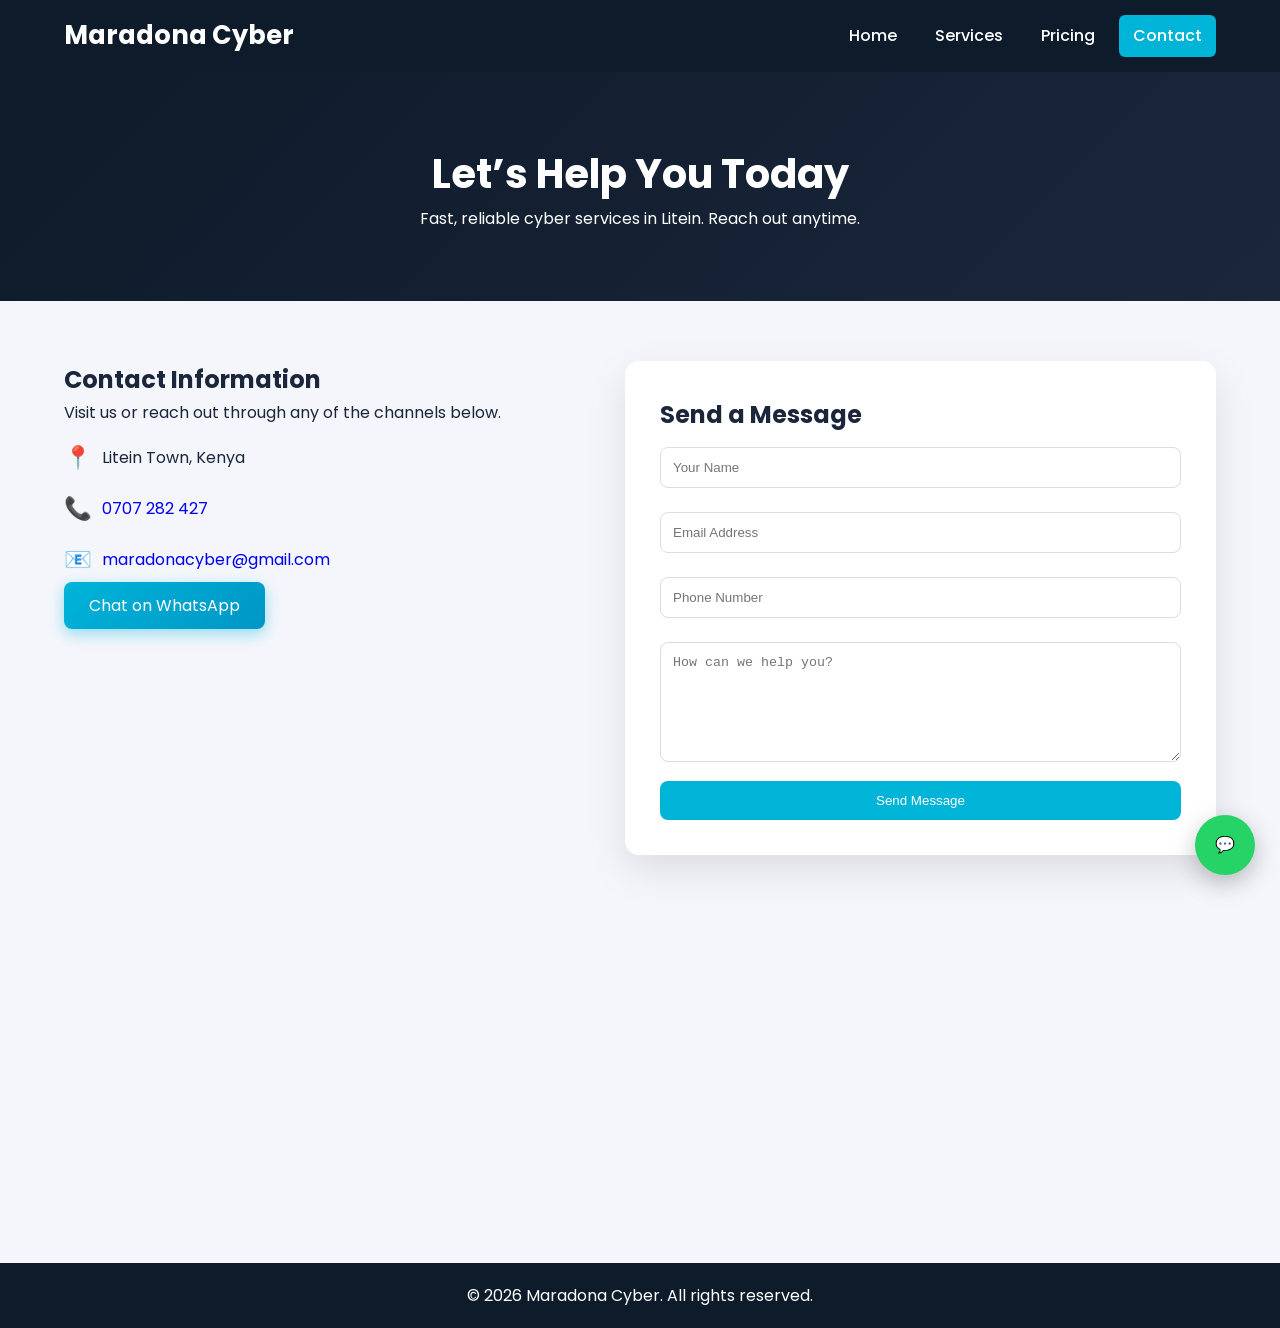
==== commit a467cfb1: "Update contact.html" ====
--- a/contact.html
+++ b/contact.html
@@ -57,6 +57,20 @@
     </a>
   </div>
 
+  <!-- RIGHT SIDE (FORM) -->
+  <div class="contact-right">
+    <h2>Send a Message</h2>
+
+    <form>
+      <input type="text" placeholder="Your Name" required>
+      <input type="email" placeholder="Email Address" required>
+      <input type="tel" placeholder="Phone Number">
+      <textarea placeholder="How can we help you?" required></textarea>
+
+      <button type="submit">Send Message</button>
+    </form>
+  </div>
+
 </section>
 
 <!-- ===== MAP (OPTIONAL PRO TOUCH) ===== -->
